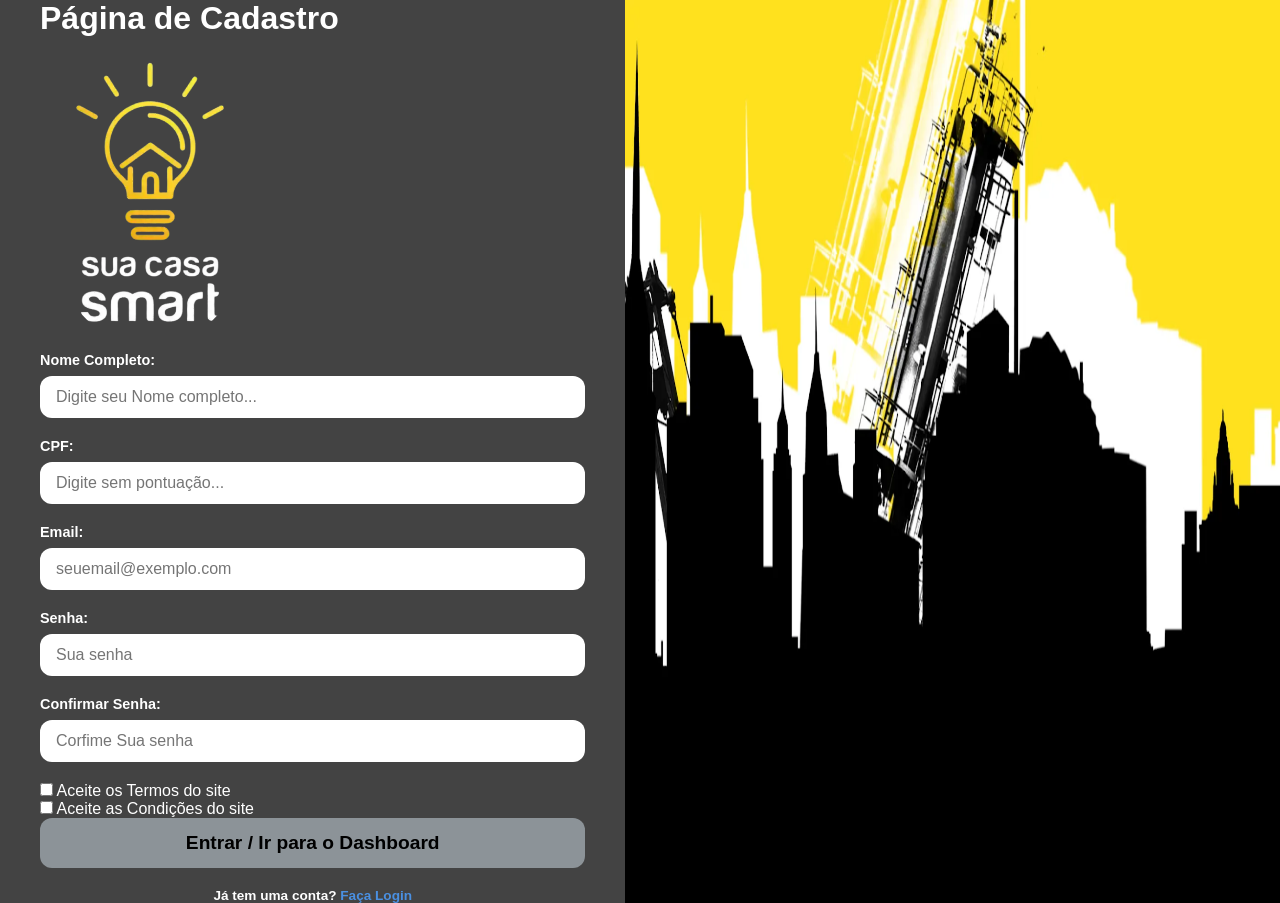
==== index.html @ 39556314 "Desisto" ====
<!DOCTYPE html>
<html lang="pt-br">
<head>
    <meta charset="UTF-8">
    <meta name="viewport" content="width=device-width, initial-scale=1.0">
    <title>Smart Control Da Silva</title>
    <link rel="stylesheet" href="assets/css/style.css">
</head>
<body>
    <div class="index-container">

        <div class="index-left">
            <div clas="index-header">
                <i class="fa-solid fa-lock lock-icon"></i>
            <h1>Página de Cadastro</h1>
            <img src="assets/images/logo-smart.png"l alt="logo" style="border-radius: 50%; max-width: 220px; width: 100%;">
        </div> 

       

        <div class="index-form">

            <form action="dashboard.html" method="get">
            
                <div class="input-group">
                    <label for="nome_completo">Nome Completo:</label>
                    <input type="text" name="nome_completo" id="nome_completo" placeholder="Digite seu Nome completo..." required>
                </div>

                <div class="input-group">
                    <label for="cpf">CPF:</label>
                    <input type="text" name="cpf" id="cpf" placeholder="Digite sem pontuação..." minlength="11" maxlength="11" required>
                </div>

                <div class="input-group">
                    <label for="email">Email:</label>
                    <input type="email" name="email" id="email" placeholder="seuemail@exemplo.com" required>
                </div>

                <div class="input-group">
                    <label for="senha">Senha:</label>
                    <input type="password" name="senha" id="senha" minlength="8" placeholder="Sua senha" minlength="12" maxlength="12" required>
                </div>

                <div class="input-group">
                    <label for="senha">Confirmar Senha:</label>
                    <input type="password" name="senha" id="senha" minlength="8" placeholder="Corfime Sua senha" minlength="12" maxlength="12" required>
                </div>

                <div class="checkbox-group">
                    <input type="checkbox" name="termos" id="termos" required>
                    <label for="termos">Aceite os Termos do site</label>
                </div>

                <div class="checkbox-group">
                    <input type="checkbox" name="condicoes" id="condicoes" required>
                    <label for="condicoes">Aceite as Condições do site</label>
                </div>

                <button type="submit" class="btn-index">Entrar / Ir para o Dashboard</button>

                <div class="signup-footer">Já tem uma conta?
                    <a href="Login.html">Faça Login</a>
                </div>
            </form>
        </div>
    </div> 
    <div class="index-right">
        <img src="assets/images/unnamed.png" alt="Ilustração" class="bg-image">
    </div>     
</body>
</html>
---- assets/css/style.css ----
* {
    margin: 0;
    padding: 0;
    box-sizing: border-box;
    font-family: 'Segoe UI', Tahoma, Geneva, Verdana, sans-serif;
}

.body, html {
    width: 100%;
    height: 100%;
    overflow-x: hidden;
}

.index-container {
    display: flex;
    width: 100vw;
    min-height: 100vh;
}


.index-left {
    flex: 1; 
    background-color: #434343;
    color: #ffffff;
    display: flex;
    flex-direction: column;
    justify-content: center;
    padding: 0 40px;
    max-width: 870px;
}

.index-header {
    display: flex;
    align-items: center;
    gap: 15px;
    margin-top: 40px;
}

.index-header.lock-icon {
      font-size: 2.5rem;
      color: #ffffff;
}

.index-header {
     font-size: 2.2rem;
     font-weight: 400;
}

.index-form {
    display: flex;
    flex-direction: column;
}

.input-group {
    display: flex;
    flex-direction: column;
    margin-bottom: 20px;
}

.input-group label {
    font-size: 0.9rem;
    font-weight: 600;
    margin-bottom: 8px;
    display: flex;
    align-items: center;
    gap: 8px;
}

.input-group input {
    width: 100%;
    padding: 12px 16px;
    border-radius: 12px;
    border: none;
    font-size: 1rem;
    outline: none;
    background-color: #ffffff;
}


.forgot-password {
    text-align: right;
    margin-bottom: 25px;
}

.forgot-password a {
    color: #4a90e2;
    font-size: 0.85rem;
    font-weight: bold;
    text-decoration: none;
}


.btn-index {
    width: 100%;
    padding: 14px;
    border-radius: 12px;
    border: none;
    background-color: #8c9398;
    color: #000000;
    font-size: 1.2rem;
    font-weight: 600;
    cursor: pointer;
    transition: background-color 0.2s;
    margin-bottom: 20px;
}

.btn-index:hover {
    background-color: #a0a7ac;
}


.signup-footer {
    text-align: center;
    font-size: 0.85rem;
    font-weight: bold;
}

.signup-footer a {
    color: #4a90e2;
    text-decoration: none;
}

.signup-footer a:hover,
.forgot-password a:hover {
    text-decoration: underline;
}

.index-right {
    flex: 1.2;  
    background-color: #fbd300; 
    overflow: hidden;
    position: relative;
    display: flex;
    align-items: center;
    justify-content: center;
}

.bg-image {
    width: 100%;
    height: 100%;
    object-fit: co;
    object-position: center ;
}

@media (max-width: 768px) {
    .index-container {
        flex-direction: column;
    }

    .index-left {
        flex: 1;
        width: 100%;
        padding: 40px 20px;
    }

    .index-right {
        display: none;
    }
}
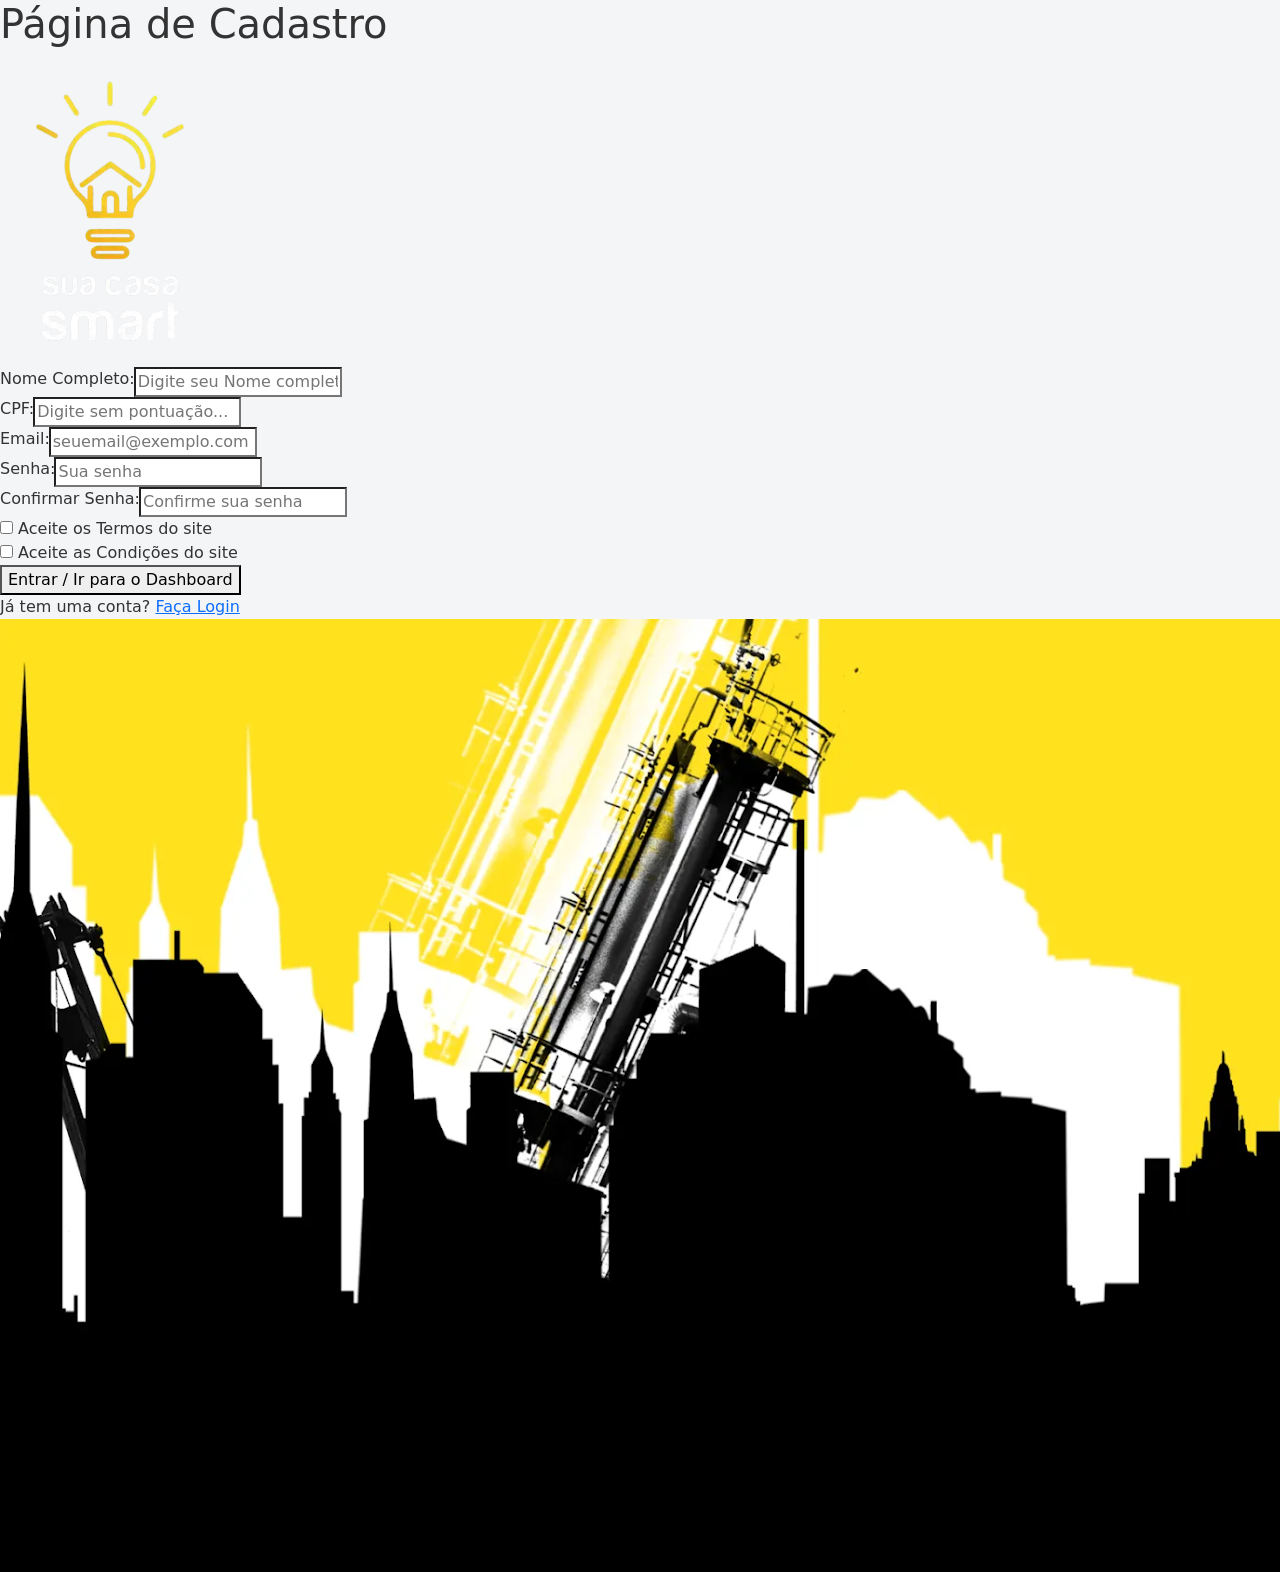
==== commit 0e39b436: "Sengundo passos com JS 2.0: Manipulação do DOM e saudações dinâmica" ====
--- a/index.html
+++ b/index.html
@@ -4,69 +4,73 @@
     <meta charset="UTF-8">
     <meta name="viewport" content="width=device-width, initial-scale=1.0">
     <title>Smart Control Da Silva</title>
+    <link href="https://cdn.jsdelivr.net/npm/bootstrap@5.3.0/dist/css/bootstrap.min.css" rel="stylesheet">
+    <link rel="stylesheet" href="https://cdn.jsdelivr.net/npm/bootstrap-icons@1.10.5/font/bootstrap-icons.css">
     <link rel="stylesheet" href="assets/css/style.css">
 </head>
 <body>
     <div class="index-container">
 
         <div class="index-left">
-            <div clas="index-header">
+            <div class="index-header">
                 <i class="fa-solid fa-lock lock-icon"></i>
-            <h1>Página de Cadastro</h1>
-            <img src="assets/images/logo-smart.png"l alt="logo" style="border-radius: 50%; max-width: 220px; width: 100%;">
+                <h1>Página de Cadastro</h1>
+                <img src="assets/images/logo-smart.png" alt="logo" style="border-radius: 50%; max-width: 220px; width: 100%;">
+            </div> 
+
+            <div class="index-form">
+                <form action="dashboard.html" method="get">
+                
+                    <div class="input-group">
+                        <label for="nome_completo">Nome Completo:</label>
+                        <input type="text" name="nome_completo" id="nome_completo" placeholder="Digite seu Nome completo..." required>
+                    </div>
+
+                    <div class="input-group">
+                        <label for="cpf">CPF:</label>
+                        <input type="text" name="cpf" id="cpf" placeholder="Digite sem pontuação..." minlength="11" maxlength="11" required>
+                    </div>
+
+                    <div class="input-group">
+                        <label for="email">Email:</label>
+                        <input type="email" name="email" id="email" placeholder="seuemail@exemplo.com" required>
+                    </div>
+
+                    <div class="input-group">
+                        <label for="senha">Senha:</label>
+                        <input type="password" name="senha" id="senha" placeholder="Sua senha" minlength="8" maxlength="12" required>
+                    </div>
+
+                    <div class="input-group">
+                        <label for="confirmar_senha">Confirmar Senha:</label>
+                        <input type="password" name="confirmar_senha" id="confirmar_senha" placeholder="Confirme sua senha" minlength="8" maxlength="12" required>
+                    </div>
+
+                    <div class="checkbox-group">
+                        <input type="checkbox" name="termos" id="termos" required>
+                        <label for="termos">Aceite os Termos do site</label>
+                    </div>
+
+                    <div class="checkbox-group">
+                        <input type="checkbox" name="condicoes" id="condicoes" required>
+                        <label for="condicoes">Aceite as Condições do site</label>
+                    </div>
+
+                    <button type="submit" class="btn-index">Entrar / Ir para o Dashboard</button>
+
+                    <div class="signup-footer">Já tem uma conta?
+                        <a href="Login.html">Faça Login</a>
+                    </div>
+                </form>
+            </div>
         </div> 
 
-       
+        <div class="index-right">
+            <img src="assets/images/unnamed.png" alt="Ilustração" class="bg-image">
+        </div> 
 
-        <div class="index-form">
+    </div>
 
-            <form action="dashboard.html" method="get">
-            
-                <div class="input-group">
-                    <label for="nome_completo">Nome Completo:</label>
-                    <input type="text" name="nome_completo" id="nome_completo" placeholder="Digite seu Nome completo..." required>
-                </div>
-
-                <div class="input-group">
-                    <label for="cpf">CPF:</label>
-                    <input type="text" name="cpf" id="cpf" placeholder="Digite sem pontuação..." minlength="11" maxlength="11" required>
-                </div>
-
-                <div class="input-group">
-                    <label for="email">Email:</label>
-                    <input type="email" name="email" id="email" placeholder="seuemail@exemplo.com" required>
-                </div>
-
-                <div class="input-group">
-                    <label for="senha">Senha:</label>
-                    <input type="password" name="senha" id="senha" minlength="8" placeholder="Sua senha" minlength="12" maxlength="12" required>
-                </div>
-
-                <div class="input-group">
-                    <label for="senha">Confirmar Senha:</label>
-                    <input type="password" name="senha" id="senha" minlength="8" placeholder="Corfime Sua senha" minlength="12" maxlength="12" required>
-                </div>
-
-                <div class="checkbox-group">
-                    <input type="checkbox" name="termos" id="termos" required>
-                    <label for="termos">Aceite os Termos do site</label>
-                </div>
-
-                <div class="checkbox-group">
-                    <input type="checkbox" name="condicoes" id="condicoes" required>
-                    <label for="condicoes">Aceite as Condições do site</label>
-                </div>
-
-                <button type="submit" class="btn-index">Entrar / Ir para o Dashboard</button>
-
-                <div class="signup-footer">Já tem uma conta?
-                    <a href="Login.html">Faça Login</a>
-                </div>
-            </form>
-        </div>
-    </div> 
-    <div class="index-right">
-        <img src="assets/images/unnamed.png" alt="Ilustração" class="bg-image">
-    </div>     
+    <script src="assets/js/cadastro.js"></script>        
 </body>
 </html>
--- a/assets/css/style.css
+++ b/assets/css/style.css
@@ -1,159 +1,128 @@
-* {
-    margin: 0;
-    padding: 0;
-    box-sizing: border-box;
-    font-family: 'Segoe UI', Tahoma, Geneva, Verdana, sans-serif;
+:root {
+    --gold-color: #d4af37;
+    --gold-light: #fef9e7;
+    --bg-header: #212529;
+    --bg-body: #f4f5f7;
+    --card-bg: #ffffff;
 }
 
-.body, html {
-    width: 100%;
-    height: 100%;
-    overflow-x: hidden;
+body, 
+.card, 
+.navbar, 
+.offcanvas, 
+.form-control, 
+.form-select, 
+.table {
+    transition: background-color 0.4s ease, color 0.4s ease, border-color 0.4s ease;
 }
 
-.index-container {
-    display: flex;
-    width: 100vw;
-    min-height: 100vh;
+body {
+    background-color: var(--bg-body);
+    color: #333333;
+    font-family: system-ui, -apple-system, "Segoe UI", Roboto, sans-serif;
 }
 
-
-.index-left {
-    flex: 1; 
-    background-color: #434343;
-    color: #ffffff;
-    display: flex;
-    flex-direction: column;
-    justify-content: center;
-    padding: 0 40px;
-    max-width: 870px;
+.bg-dark-header {
+    background-color: var(--bg-header) !important;
 }
 
-.index-header {
-    display: flex;
-    align-items: center;
-    gap: 15px;
-    margin-top: 40px;
+.text-gold {
+    color: var(--gold-color) !important;
 }
 
-.index-header.lock-icon {
-      font-size: 2.5rem;
-      color: #ffffff;
+.bg-gold-light {
+    background-color: var(--gold-light) !important;
 }
 
-.index-header {
-     font-size: 2.2rem;
-     font-weight: 400;
+.fs-7 {
+    font-size: 0.8rem;
 }
 
-.index-form {
-    display: flex;
-    flex-direction: column;
+ul, ol {
+    list-style: none;
+    padding-left: 0;
+    margin-bottom: 0;
 }
 
-.input-group {
-    display: flex;
-    flex-direction: column;
-    margin-bottom: 20px;
+.avatar-perfil,
+.avatar-perfil-lg {
+    object-fit: cover;
+    display: inline-block;
+    border-radius: 50%;
 }
 
-.input-group label {
-    font-size: 0.9rem;
-    font-weight: 600;
-    margin-bottom: 8px;
-    display: flex;
-    align-items: center;
-    gap: 8px;
+.avatar-perfil {
+    width: 40px;
+    height: 40px;
+    border: 2px solid var(--gold-color);
+    cursor: pointer;
 }
 
-.input-group input {
-    width: 100%;
-    padding: 12px 16px;
-    border-radius: 12px;
-    border: none;
-    font-size: 1rem;
-    outline: none;
-    background-color: #ffffff;
+.avatar-perfil-lg {
+    width: 75px;
+    height: 75px;
+    border: 3px solid var(--gold-color);
 }
 
-
-.forgot-password {
-    text-align: right;
-    margin-bottom: 25px;
-}
-
-.forgot-password a {
-    color: #4a90e2;
-    font-size: 0.85rem;
-    font-weight: bold;
-    text-decoration: none;
-}
-
-
-.btn-index {
-    width: 100%;
-    padding: 14px;
-    border-radius: 12px;
-    border: none;
-    background-color: #8c9398;
-    color: #000000;
-    font-size: 1.2rem;
-    font-weight: 600;
-    cursor: pointer;
-    transition: background-color 0.2s;
-    margin-bottom: 20px;
-}
-
-.btn-index:hover {
-    background-color: #a0a7ac;
-}
-
-
-.signup-footer {
-    text-align: center;
-    font-size: 0.85rem;
-    font-weight: bold;
-}
-
-.signup-footer a {
-    color: #4a90e2;
-    text-decoration: none;
-}
-
-.signup-footer a:hover,
-.forgot-password a:hover {
-    text-decoration: underline;
-}
-
-.index-right {
-    flex: 1.2;  
-    background-color: #fbd300; 
-    overflow: hidden;
-    position: relative;
+.icon-circle {
+    width: 48px;
+    height: 48px;
+    border-radius: 50%;
     display: flex;
     align-items: center;
     justify-content: center;
+    font-size: 1.4rem;
 }
 
-.bg-image {
-    width: 100%;
-    height: 100%;
-    object-fit: co;
-    object-position: center ;
+.card-dashboard {
+    background-color: var(--card-bg);
+    border: none;
+    border-radius: 10px;
+    box-shadow: 0 2px 6px rgba(0,0,0,0.04);
 }
 
-@media (max-width: 768px) {
-    .index-container {
-        flex-direction: column;
-    }
+.form-check-input:checked {
+    background-color: var(--gold-color);
+    border-color: var(--gold-color);
+}
 
-    .index-left {
-        flex: 1;
-        width: 100%;
-        padding: 40px 20px;
-    }
+body.dark-theme {
+    --bg-body: #121212;
+    --card-bg: #1e1e1e;
+    --gold-light: #2a2515;
+    color: #e0e0e0 !important;
+}
 
-    .index-right {
-        display: none;
-    }
-}+body.dark-theme .card-dashboard,
+body.dark-theme .offcanvas {
+    background-color: var(--card-bg) !important;
+    color: #e0e0e0 !important;
+    border-color: #2c2c2c !important;
+}
+
+body.dark-theme .bg-body-tertiary {
+    background-color: #262626 !important;
+    border-color: #333 !important;
+}
+
+body.dark-theme .btn-light {
+    background-color: #262626 !important;
+    color: #e0e0e0 !important;
+    border-color: #333 !important;
+}
+
+body.dark-theme .table {
+    color: #e0e0e0 !important;
+}
+
+body.dark-theme .table-light {
+    background-color: #2a2a2a !important;
+    color: #ffffff !important;
+}
+
+body.dark-theme .form-control,
+body.dark-theme .form-select {
+    background-color: #262626 !important;
+    color: #ffffff !important;
+    border-color: #333 !important;
+}
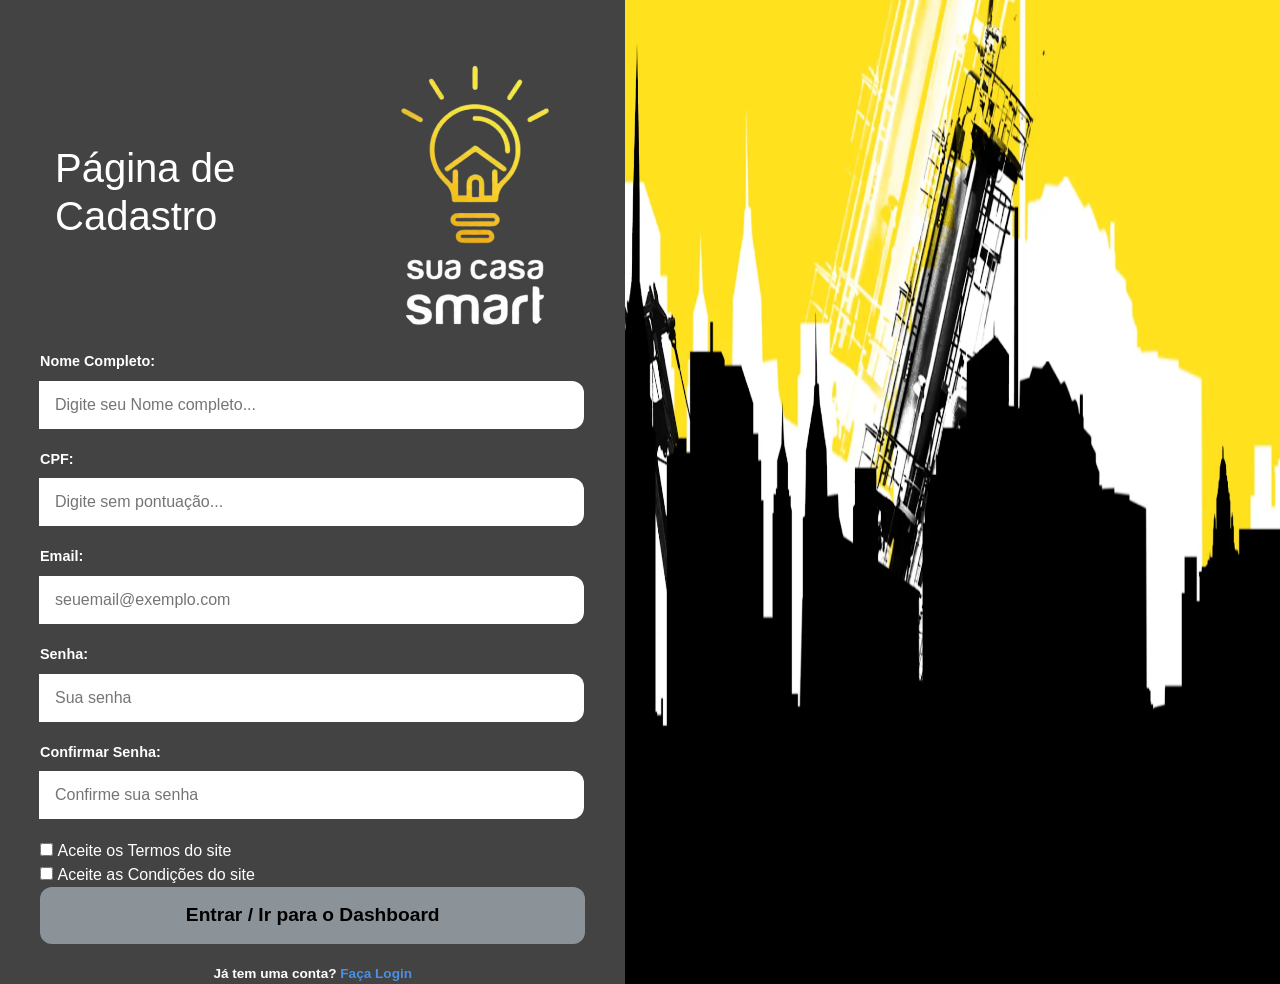
==== commit 3f69eaa0: "Sengundo passos com JS 2.0: conexões teste" ====
--- a/index.html
+++ b/index.html
@@ -4,6 +4,7 @@
     <meta charset="UTF-8">
     <meta name="viewport" content="width=device-width, initial-scale=1.0">
     <title>Smart Control Da Silva</title>
+    
     <link href="https://cdn.jsdelivr.net/npm/bootstrap@5.3.0/dist/css/bootstrap.min.css" rel="stylesheet">
     <link rel="stylesheet" href="https://cdn.jsdelivr.net/npm/bootstrap-icons@1.10.5/font/bootstrap-icons.css">
     <link rel="stylesheet" href="assets/css/style.css">
--- a/assets/css/style.css
+++ b/assets/css/style.css
@@ -1,128 +1,159 @@
-:root {
-    --gold-color: #d4af37;
-    --gold-light: #fef9e7;
-    --bg-header: #212529;
-    --bg-body: #f4f5f7;
-    --card-bg: #ffffff;
+* {
+    margin: 0;
+    padding: 0;
+    box-sizing: border-box;
+    font-family: 'Segoe UI', Tahoma, Geneva, Verdana, sans-serif;
 }
 
-body, 
-.card, 
-.navbar, 
-.offcanvas, 
-.form-control, 
-.form-select, 
-.table {
-    transition: background-color 0.4s ease, color 0.4s ease, border-color 0.4s ease;
+.body, html {
+    width: 100%;
+    height: 100%;
+    overflow-x: hidden;
 }
 
-body {
-    background-color: var(--bg-body);
-    color: #333333;
-    font-family: system-ui, -apple-system, "Segoe UI", Roboto, sans-serif;
+.index-container {
+    display: flex;
+    width: 100vw;
+    min-height: 100vh;
 }
 
-.bg-dark-header {
-    background-color: var(--bg-header) !important;
+
+.index-left {
+    flex: 1; 
+    background-color: #434343;
+    color: #ffffff;
+    display: flex;
+    flex-direction: column;
+    justify-content: center;
+    padding: 0 40px;
+    max-width: 870px;
 }
 
-.text-gold {
-    color: var(--gold-color) !important;
+.index-header {
+    display: flex;
+    align-items: center;
+    gap: 15px;
+    margin-top: 40px;
 }
 
-.bg-gold-light {
-    background-color: var(--gold-light) !important;
+.index-header.lock-icon {
+      font-size: 2.5rem;
+      color: #ffffff;
 }
 
-.fs-7 {
-    font-size: 0.8rem;
+.index-header {
+     font-size: 2.2rem;
+     font-weight: 400;
 }
 
-ul, ol {
-    list-style: none;
-    padding-left: 0;
-    margin-bottom: 0;
+.index-form {
+    display: flex;
+    flex-direction: column;
 }
 
-.avatar-perfil,
-.avatar-perfil-lg {
-    object-fit: cover;
-    display: inline-block;
-    border-radius: 50%;
+.input-group {
+    display: flex;
+    flex-direction: column;
+    margin-bottom: 20px;
 }
 
-.avatar-perfil {
-    width: 40px;
-    height: 40px;
-    border: 2px solid var(--gold-color);
-    cursor: pointer;
+.input-group label {
+    font-size: 0.9rem;
+    font-weight: 600;
+    margin-bottom: 8px;
+    display: flex;
+    align-items: center;
+    gap: 8px;
 }
 
-.avatar-perfil-lg {
-    width: 75px;
-    height: 75px;
-    border: 3px solid var(--gold-color);
+.input-group input {
+    width: 100%;
+    padding: 12px 16px;
+    border-radius: 12px;
+    border: none;
+    font-size: 1rem;
+    outline: none;
+    background-color: #ffffff;
 }
 
-.icon-circle {
-    width: 48px;
-    height: 48px;
-    border-radius: 50%;
+
+.forgot-password {
+    text-align: right;
+    margin-bottom: 25px;
+}
+
+.forgot-password a {
+    color: #4a90e2;
+    font-size: 0.85rem;
+    font-weight: bold;
+    text-decoration: none;
+}
+
+
+.btn-index {
+    width: 100%;
+    padding: 14px;
+    border-radius: 12px;
+    border: none;
+    background-color: #8c9398;
+    color: #000000;
+    font-size: 1.2rem;
+    font-weight: 600;
+    cursor: pointer;
+    transition: background-color 0.2s;
+    margin-bottom: 20px;
+}
+
+.btn-index:hover {
+    background-color: #a0a7ac;
+}
+
+
+.signup-footer {
+    text-align: center;
+    font-size: 0.85rem;
+    font-weight: bold;
+}
+
+.signup-footer a {
+    color: #4a90e2;
+    text-decoration: none;
+}
+
+.signup-footer a:hover,
+.forgot-password a:hover {
+    text-decoration: underline;
+}
+
+.index-right {
+    flex: 1.2;  
+    background-color: #fbd300; 
+    overflow: hidden;
+    position: relative;
     display: flex;
     align-items: center;
     justify-content: center;
-    font-size: 1.4rem;
 }
 
-.card-dashboard {
-    background-color: var(--card-bg);
-    border: none;
-    border-radius: 10px;
-    box-shadow: 0 2px 6px rgba(0,0,0,0.04);
+.bg-image {
+    width: 100%;
+    height: 100%;
+    object-fit: co;
+    object-position: center ;
 }
 
-.form-check-input:checked {
-    background-color: var(--gold-color);
-    border-color: var(--gold-color);
-}
+@media (max-width: 768px) {
+    .index-container {
+        flex-direction: column;
+    }
 
-body.dark-theme {
-    --bg-body: #121212;
-    --card-bg: #1e1e1e;
-    --gold-light: #2a2515;
-    color: #e0e0e0 !important;
-}
+    .index-left {
+        flex: 1;
+        width: 100%;
+        padding: 40px 20px;
+    }
 
-body.dark-theme .card-dashboard,
-body.dark-theme .offcanvas {
-    background-color: var(--card-bg) !important;
-    color: #e0e0e0 !important;
-    border-color: #2c2c2c !important;
-}
-
-body.dark-theme .bg-body-tertiary {
-    background-color: #262626 !important;
-    border-color: #333 !important;
-}
-
-body.dark-theme .btn-light {
-    background-color: #262626 !important;
-    color: #e0e0e0 !important;
-    border-color: #333 !important;
-}
-
-body.dark-theme .table {
-    color: #e0e0e0 !important;
-}
-
-body.dark-theme .table-light {
-    background-color: #2a2a2a !important;
-    color: #ffffff !important;
-}
-
-body.dark-theme .form-control,
-body.dark-theme .form-select {
-    background-color: #262626 !important;
-    color: #ffffff !important;
-    border-color: #333 !important;
-}
+    .index-right {
+        display: none;
+    }
+}
